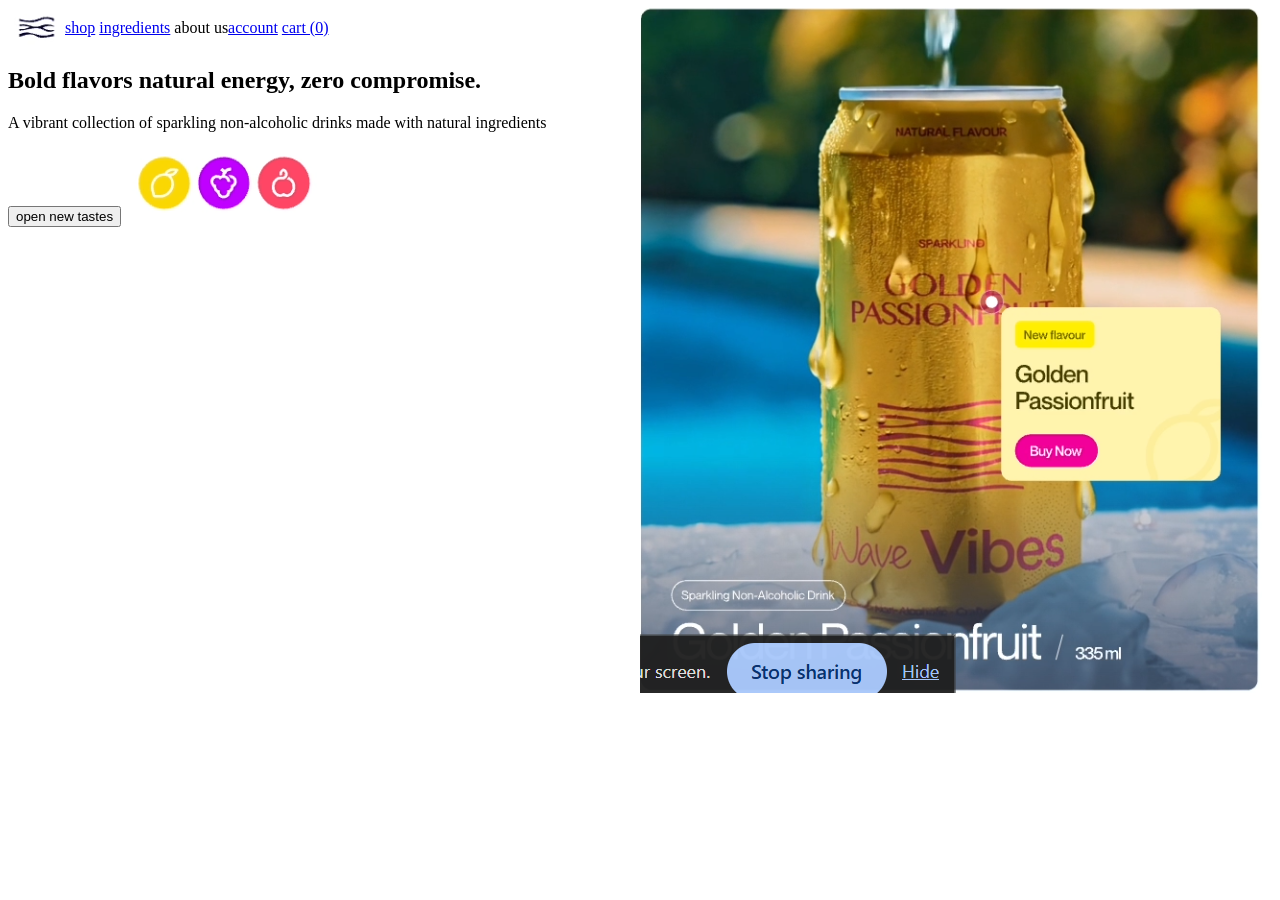
==== simple-web-page/home.html @ 9776d97c "first lesson" ====
<html>
  <head>
    <link rel="stylesheet" href="./home.css" />
  </head>
  <body>
    <div class="left-side">
      <nav class="nav-links">
        <div><img src="./logo.png" /></div>
        <div>
          <a href="./shop.html">shop</a>
          <a href="/ingredients">ingredients</a>
          <a class="/about">about us</a>
        </div>
        <div>
          <a href="/account">account</a>
          <a href="/cart">cart (0)</a>
        </div>
      </nav>

      <div>
        <h2>Bold flavors natural energy, zero compromise.</h2>
        <p>
          A vibrant collection of sparkling non-alcoholic drinks made with
          natural ingredients
        </p>
      </div>

      <div>
        <button>open new tastes</button>
        <img src="./buttons-images.png" alt="buttons images" />
      </div>
    </div>

    <div class="right-side">
      <img src="./can-drink.png" alt="" />
    </div>
  </body>
</html>
---- simple-web-page/home.css ----
body {
  display: flex;
  flex-direction: row;
}

.left-side {
  width: 50%;
}

.right-side {
  width: 50%;
}

.nav-links {
  display: flex;
  align-items: center;
}
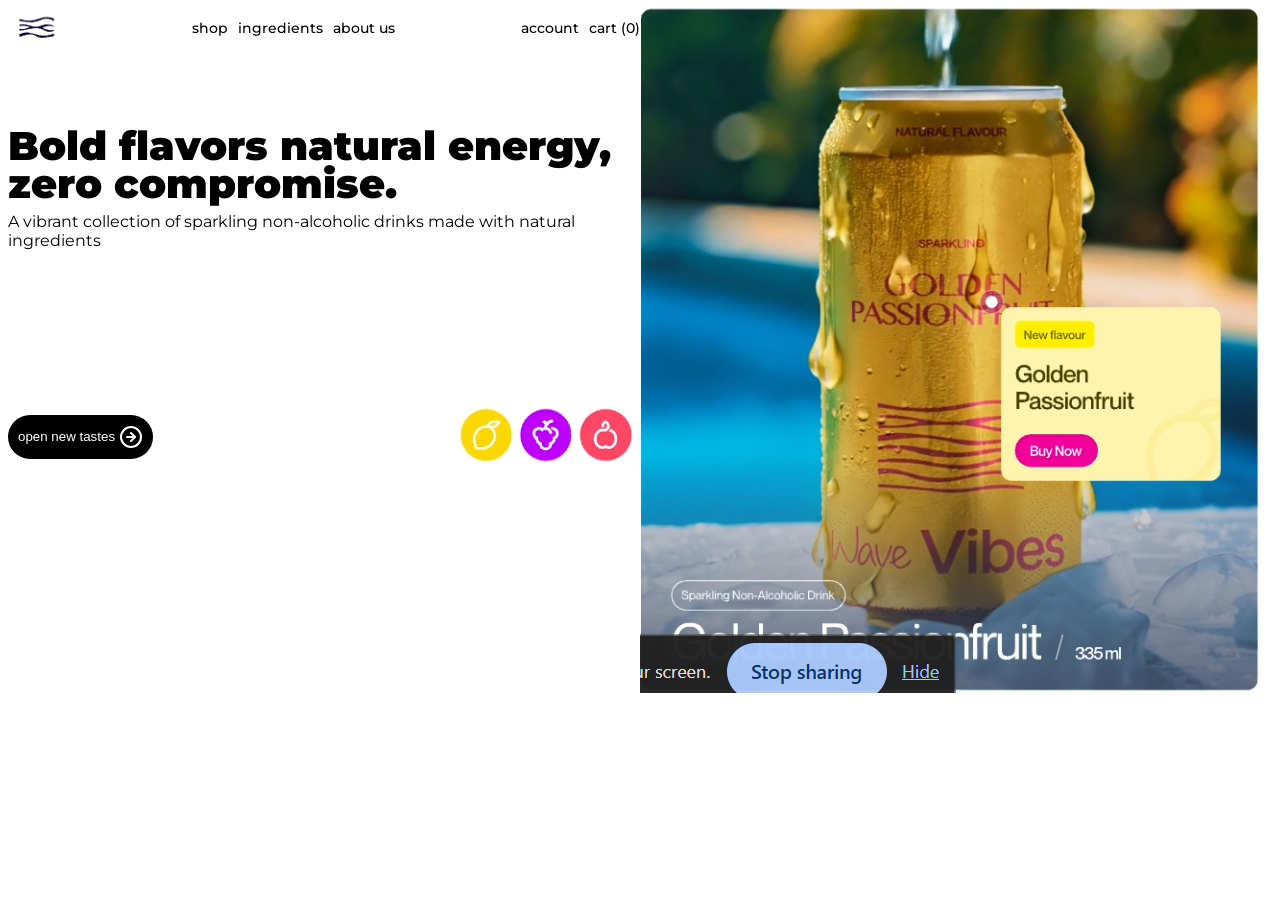
==== commit 6b393eb4: "simple web page lesson 2" ====
--- a/simple-web-page/home.html
+++ b/simple-web-page/home.html
@@ -1,32 +1,56 @@
 <html>
   <head>
     <link rel="stylesheet" href="./home.css" />
+    <link rel="preconnect" href="https://fonts.googleapis.com" />
+    <link rel="preconnect" href="https://fonts.gstatic.com" crossorigin />
+    <link
+      href="https://fonts.googleapis.com/css2?family=Montserrat:ital,wght@0,100..900;1,100..900&family=Roboto:ital,wght@0,100..900;1,100..900&family=Ubuntu:ital,wght@0,300;0,400;0,500;0,700;1,300;1,400;1,500;1,700&display=swap"
+      rel="stylesheet"
+    />
   </head>
   <body>
     <div class="left-side">
       <nav class="nav-links">
         <div><img src="./logo.png" /></div>
-        <div>
+        <div class="shop-links">
           <a href="./shop.html">shop</a>
           <a href="/ingredients">ingredients</a>
-          <a class="/about">about us</a>
+          <a href="/about">about us</a>
         </div>
-        <div>
+        <div class="account-links">
           <a href="/account">account</a>
           <a href="/cart">cart (0)</a>
         </div>
       </nav>
 
-      <div>
-        <h2>Bold flavors natural energy, zero compromise.</h2>
-        <p>
+      <div class="text-body">
+        <h2 class="main-text">Bold flavors natural energy, zero compromise.</h2>
+        <p class="sub-text">
           A vibrant collection of sparkling non-alcoholic drinks made with
           natural ingredients
         </p>
       </div>
 
-      <div>
-        <button>open new tastes</button>
+      <div class="footer">
+        <button class="main-button">
+          open new tastes
+          <svg
+            xmlns="http://www.w3.org/2000/svg"
+            width="24"
+            height="24"
+            viewBox="0 0 24 24"
+            fill="none"
+            stroke="currentColor"
+            stroke-width="2"
+            stroke-linecap="round"
+            stroke-linejoin="round"
+            class="lucide lucide-circle-arrow-right-icon lucide-circle-arrow-right"
+          >
+            <circle cx="12" cy="12" r="10" />
+            <path d="m12 16 4-4-4-4" />
+            <path d="M8 12h8" />
+          </svg>
+        </button>
         <img src="./buttons-images.png" alt="buttons images" />
       </div>
     </div>
--- a/simple-web-page/home.css
+++ b/simple-web-page/home.css
@@ -1,6 +1,8 @@
 body {
   display: flex;
   flex-direction: row;
+  font-family: "Montserrat", sans-serif;
+  font-weight: 400;
 }
 
 .left-side {
@@ -14,4 +16,55 @@
 .nav-links {
   display: flex;
   align-items: center;
+  justify-content: space-between;
 }
+a {
+  color: black;
+  list-style: none;
+  font-weight: 500;
+  font-size: 14px;
+  text-decoration: none;
+}
+
+.shop-links,
+.account-links {
+  display: flex;
+  gap: 10px;
+}
+
+.text-body {
+  margin-top: 80px;
+}
+.main-text {
+  font-size: 40px;
+  font-weight: 900;
+  line-height: 38px;
+}
+.sub-text {
+  margin-top: -24px;
+}
+
+.footer {
+  margin-top: 150px;
+  display: flex;
+  align-items: center;
+  justify-content: space-between;
+}
+.main-button {
+  background-color: black;
+  color: white;
+  padding: 10px;
+  border-radius: 50px;
+  outline: none;
+  border: none;
+  display: flex;
+  align-items: center;
+  justify-content: center;
+  gap: 4px;
+  cursor: pointer;
+}
+
+.img-text {
+  color: white;
+  background-color: white;
+}
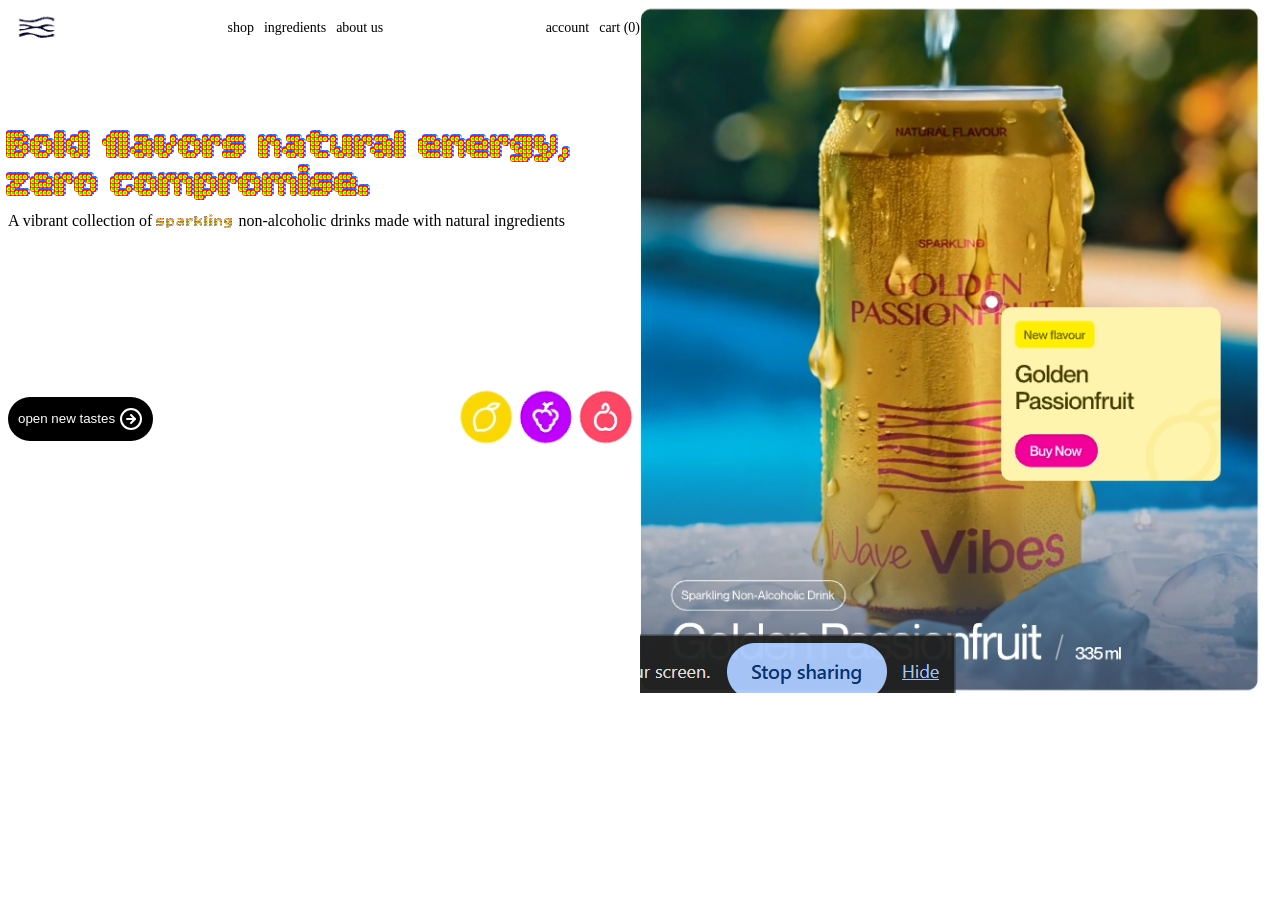
==== commit 82f6fd7e: "multimedia" ====
--- a/simple-web-page/home.html
+++ b/simple-web-page/home.html
@@ -4,7 +4,7 @@
     <link rel="preconnect" href="https://fonts.googleapis.com" />
     <link rel="preconnect" href="https://fonts.gstatic.com" crossorigin />
     <link
-      href="https://fonts.googleapis.com/css2?family=Montserrat:ital,wght@0,100..900;1,100..900&family=Roboto:ital,wght@0,100..900;1,100..900&family=Ubuntu:ital,wght@0,300;0,400;0,500;0,700;1,300;1,400;1,500;1,700&display=swap"
+      href="https://fonts.googleapis.com/css2?family=Bitcount+Prop+Double+Ink:wght@100..900&display=swap"
       rel="stylesheet"
     />
   </head>
@@ -26,8 +26,9 @@
       <div class="text-body">
         <h2 class="main-text">Bold flavors natural energy, zero compromise.</h2>
         <p class="sub-text">
-          A vibrant collection of sparkling non-alcoholic drinks made with
-          natural ingredients
+          A vibrant collection of
+          <span class="sparkling-class">sparkling</span> non-alcoholic drinks
+          made with natural ingredients
         </p>
       </div>
 
--- a/simple-web-page/home.css
+++ b/simple-web-page/home.css
@@ -1,8 +1,8 @@
 body {
   display: flex;
   flex-direction: row;
-  font-family: "Montserrat", sans-serif;
   font-weight: 400;
+  font-family: "Montserrat";
 }
 
 .left-side {
@@ -39,6 +39,7 @@
   font-size: 40px;
   font-weight: 900;
   line-height: 38px;
+  font-family: "Bitcount Prop Double Ink", sans-serif;
 }
 .sub-text {
   margin-top: -24px;
@@ -68,3 +69,8 @@
   color: white;
   background-color: white;
 }
+
+.sparkling-class {
+  color: violet;
+  font-family: "Bitcount Prop Double Ink";
+}
